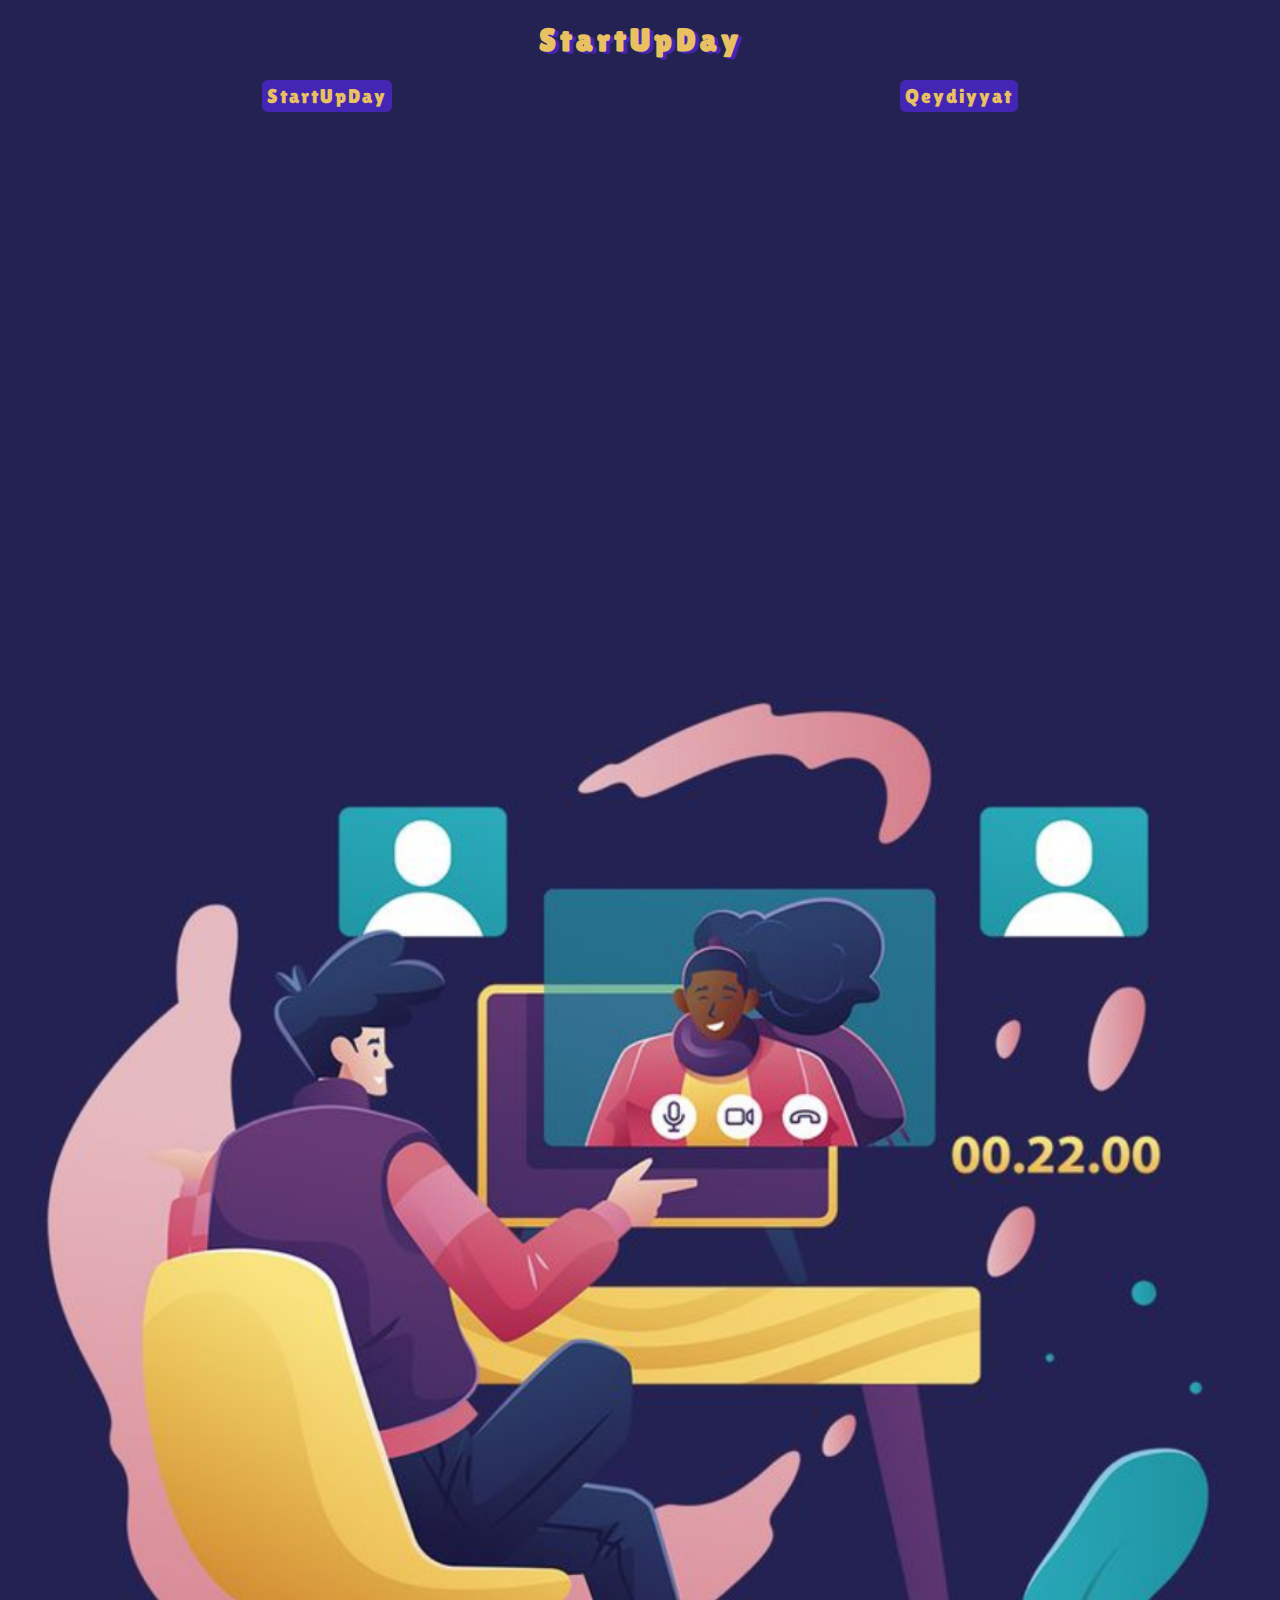
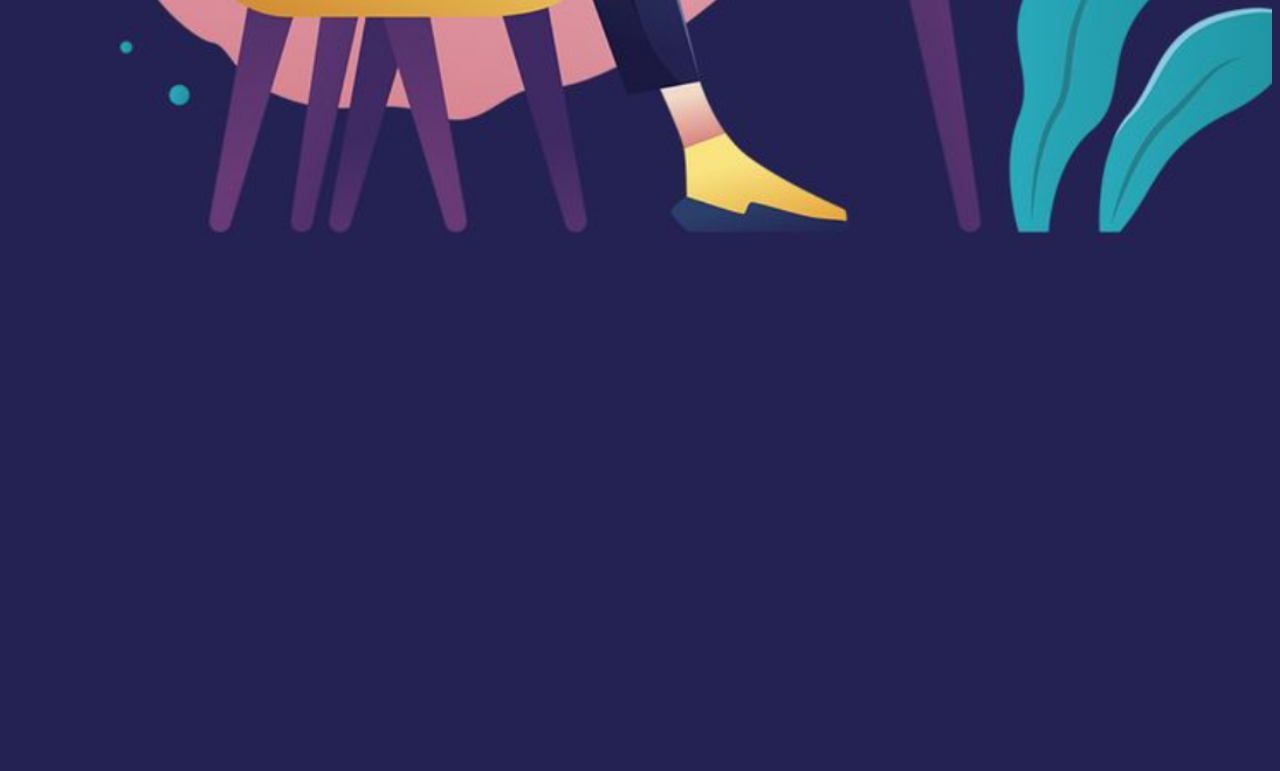
==== index.html @ a4f390d9 "create index peage" ====
<!DOCTYPE html>
<html lang="en">
  <head>
    <meta charset="UTF-8" />
    <meta name="viewport" content="width=device-width, initial-scale=1.0" />
    <title>StartUpDay</title>
    <link rel="stylesheet" href="./style/main.css" />
    <link rel="stylesheet" href="./style/index.css" />

    <link rel="preconnect" href="https://fonts.googleapis.com" />
    <link rel="preconnect" href="https://fonts.gstatic.com" crossorigin />
    <link
      href="https://fonts.googleapis.com/css2?family=Lilita+One&display=swap"
      rel="stylesheet"
    />
  </head>
  <body>
    <header><h1>StartUpDay</h1></header>
    <nav>
      <div>
        <i><button>StartUpDay</button></i>
      </div>
      <div>
        <i><button>Qeydiyyat</button></i>
      </div>
    </nav>
    <section>
      <img width="100%" src="./canvas/Bg-canva1.png" alt="" />
    </section>
    <footer></footer>
  </body>
</html>
---- style/main.css ----
body {
  background-color: #242253;

}
---- style/index.css ----
header {
  margin-bottom: 10px;
}
h1 {
  color: #26a2b2;
  font-family: "Lilita One", sans-serif;
  letter-spacing: 4px;
  display: flex;
  justify-content: center;
  color: #eac160;
  text-shadow: #4327b4 4px 2px;
}
nav {
  display: flex;
  justify-content: space-around;
}
nav button {
    padding: 5px;
  border-radius: 6px;
  background-color: #4327b4;
  color: #eac160;
  font-family: "Lilita One", sans-serif;
  letter-spacing: 2px;
  font-size: 20px;
  border: none;
  /* transition: all 0.6 ease; */
}
nav button:active{
    transform: scale(0.8);
}
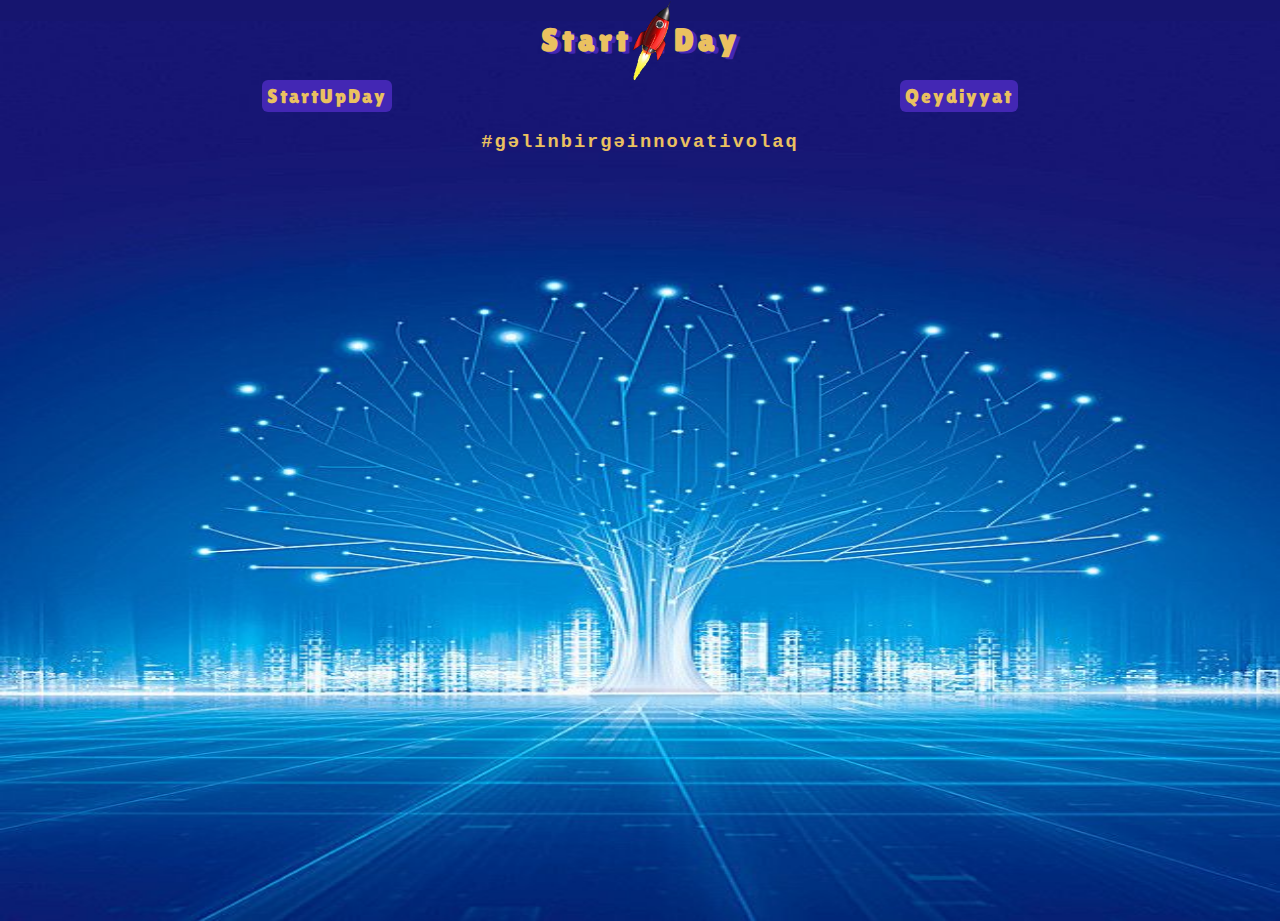
==== commit d525b7b4: "update form structor" ====
--- a/index.html
+++ b/index.html
@@ -15,17 +15,34 @@
     />
   </head>
   <body>
-    <header><h1>StartUpDay</h1></header>
+    <img
+      style="position: absolute; z-index: -20; top: 50; right: 0; width: 100%"
+      width="100%"
+      height="100%"
+      src="./canvas/bg-canva-2.jfif"
+      alt=""
+    />
+
+    <header>
+      <h1>
+        Start .<span style="position: relative"
+          ><img
+            style="width: 65px; position: absolute; right: -30px; top: -20px"
+            src="./canvas/rocker-logo-without-bg.png"
+            alt="" /></span
+        >. Day
+      </h1>
+    </header>
     <nav>
       <div>
-        <i><button>StartUpDay</button></i>
+        <a href="./index.html"><button>StartUpDay</button></a>
       </div>
       <div>
-        <i><button>Qeydiyyat</button></i>
+        <a href="./pages/registration.html"><button>Qeydiyyat</button> </a>
       </div>
     </nav>
     <section>
-      <img width="100%" src="./canvas/Bg-canva1.png" alt="" />
+      <h3 class="sloqan">#gəlinbirgəinnovativolaq</h3>
     </section>
     <footer></footer>
   </body>
--- a/style/main.css
+++ b/style/main.css
@@ -1,4 +1,3 @@
 body {
-  background-color: #242253;
-
+  background-color: rgb(22, 21, 111);
 }
--- a/style/index.css
+++ b/style/index.css
@@ -15,7 +15,7 @@
   justify-content: space-around;
 }
 nav button {
-    padding: 5px;
+  padding: 5px;
   border-radius: 6px;
   background-color: #4327b4;
   color: #eac160;
@@ -25,6 +25,12 @@
   border: none;
   /* transition: all 0.6 ease; */
 }
-nav button:active{
-    transform: scale(0.8);
+nav button:active {
+  transform: scale(0.8);
 }
+.sloqan {
+  color: #eac160;
+  font-family: "Courier New", Courier, monospace;
+  text-align: center;
+  letter-spacing: 2px;
+}
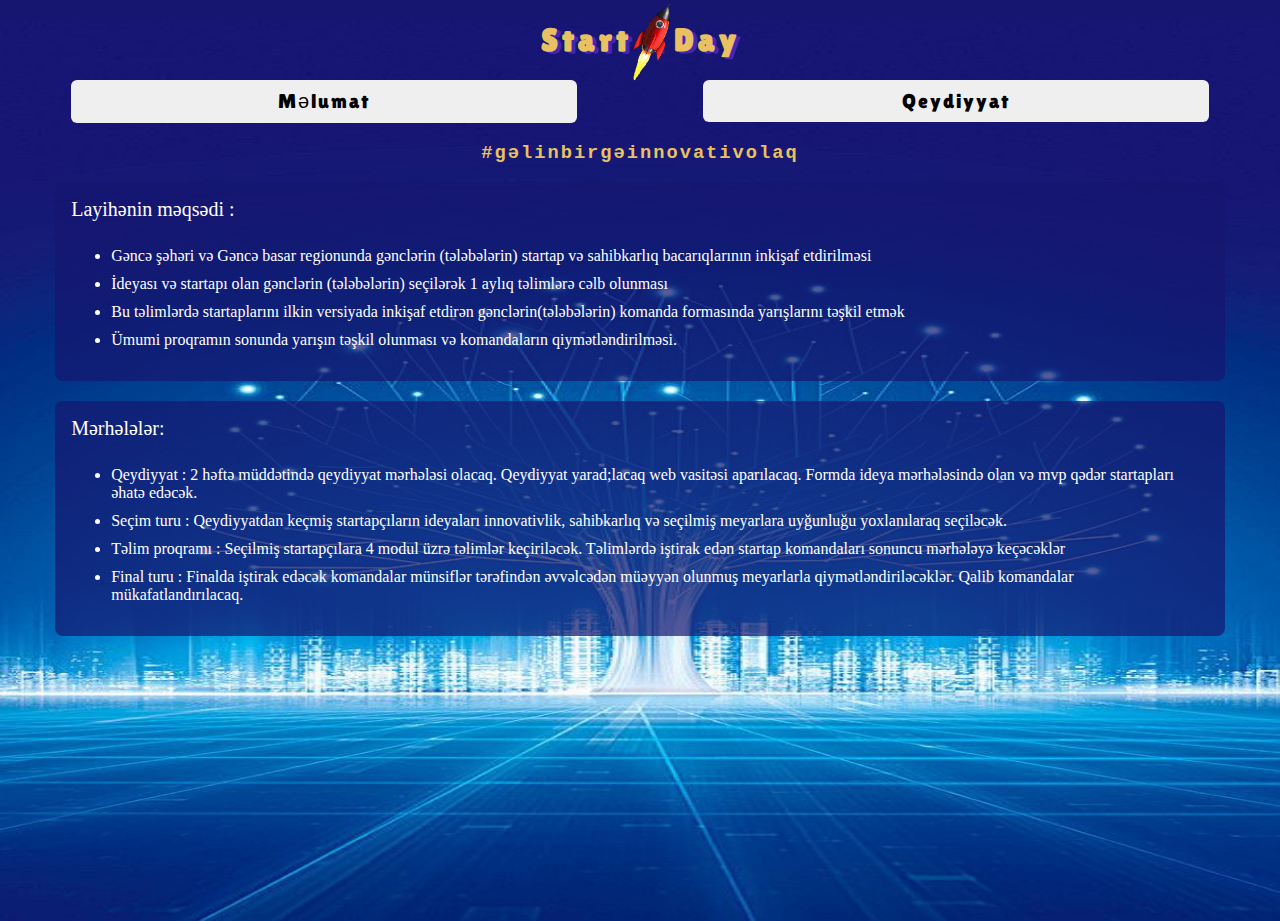
==== commit 5e2b443c: "update 03" ====
--- a/index.html
+++ b/index.html
@@ -35,7 +35,7 @@
     </header>
     <nav>
       <div>
-        <a href="./index.html"><button>StartUpDay</button></a>
+        <a href="./index.html"><button>Məlumat</button></a>
       </div>
       <div>
         <a href="./pages/registration.html"><button>Qeydiyyat</button> </a>
@@ -44,6 +44,54 @@
     <section>
       <h3 class="sloqan">#gəlinbirgəinnovativolaq</h3>
     </section>
+    <section class="goalSection containerBig">
+      <div class="text-head">Layihənin məqsədi :</div>
+      <ul>
+        <li>
+          Gəncə şəhəri və Gəncə basar regionunda gənclərin (tələbələrin) startap
+          və sahibkarlıq bacarıqlarının inkişaf etdirilməsi
+        </li>
+        <li>
+          İdeyası və startapı olan gənclərin (tələbələrin) seçilərək 1 aylıq
+          təlimlərə cəlb olunması
+        </li>
+        <li>
+          Bu təlimlərdə startaplarını ilkin versiyada inkişaf etdirən
+          gənclərin(tələbələrin) komanda formasında yarışlarını təşkil etmək
+        </li>
+        <li>
+          Ümumi proqramın sonunda yarışın təşkil olunması və komandaların
+          qiymətləndirilməsi.
+        </li>
+      </ul>
+    </section>
+
+    <section class="goalSection containerBig">
+      <div class="text-head">Mərhələlər:</div>
+      <ul>
+        <li>
+          Qeydiyyat : 2 həftə müddətində qeydiyyat mərhələsi olacaq. Qeydiyyat
+          yarad;lacaq web vasitəsi aparılacaq. Formda ideya mərhələsində olan və
+          mvp qədər startapları əhatə edəcək.
+        </li>
+        <li>
+          Seçim turu : Qeydiyyatdan keçmiş startapçıların ideyaları
+          innovativlik, sahibkarlıq və seçilmiş meyarlara uyğunluğu yoxlanılaraq
+          seçiləcək.
+        </li>
+        <li>
+          Təlim proqramı : Seçilmiş startapçılara 4 modul üzrə təlimlər
+          keçiriləcək. Təlimlərdə iştirak edən startap komandaları sonuncu
+          mərhələyə keçəcəklər
+        </li>
+        <li>
+          Final turu : Finalda iştirak edəcək komandalar münsiflər tərəfindən
+          əvvəlcədən müəyyən olunmuş meyarlarla qiymətləndiriləcəklər. Qalib
+          komandalar mükafatlandırılacaq.
+        </li>
+      </ul>
+    </section>
+
     <footer></footer>
   </body>
 </html>
--- a/style/main.css
+++ b/style/main.css
@@ -1,3 +1,8 @@
 body {
   background-color: rgb(22, 21, 111);
 }
+
+.containerBig{
+  max-width: 90%;
+  margin: auto;
+}--- a/style/index.css
+++ b/style/index.css
@@ -13,12 +13,17 @@
 nav {
   display: flex;
   justify-content: space-around;
+  width: 100%;
+}
+nav div {
+  width: 40%;
 }
 nav button {
-  padding: 5px;
+  width: 100%;
+  padding: 10px;
   border-radius: 6px;
-  background-color: #4327b4;
-  color: #eac160;
+  /* background-color: #4327b4;
+  color: #eac160; */
   font-family: "Lilita One", sans-serif;
   letter-spacing: 2px;
   font-size: 20px;
@@ -26,7 +31,7 @@
   /* transition: all 0.6 ease; */
 }
 nav button:active {
-  transform: scale(0.8);
+  transform: scale(0.9);
 }
 .sloqan {
   color: #eac160;
@@ -34,3 +39,23 @@
   text-align: center;
   letter-spacing: 2px;
 }
+
+/** layihenin meqsedleri */
+
+.goalSection {
+  background-color: rgba(22, 21, 111, 0.7);
+  border-radius: 8px;
+  display: flex;
+  flex-direction: column;
+  margin-bottom: 20px ;
+  padding: 1rem;
+}
+
+.goalSection .text-head {
+  font-size: 20px;
+  color: white;
+}
+.goalSection ul li {
+  color: white;
+  margin-top: 10px;
+}
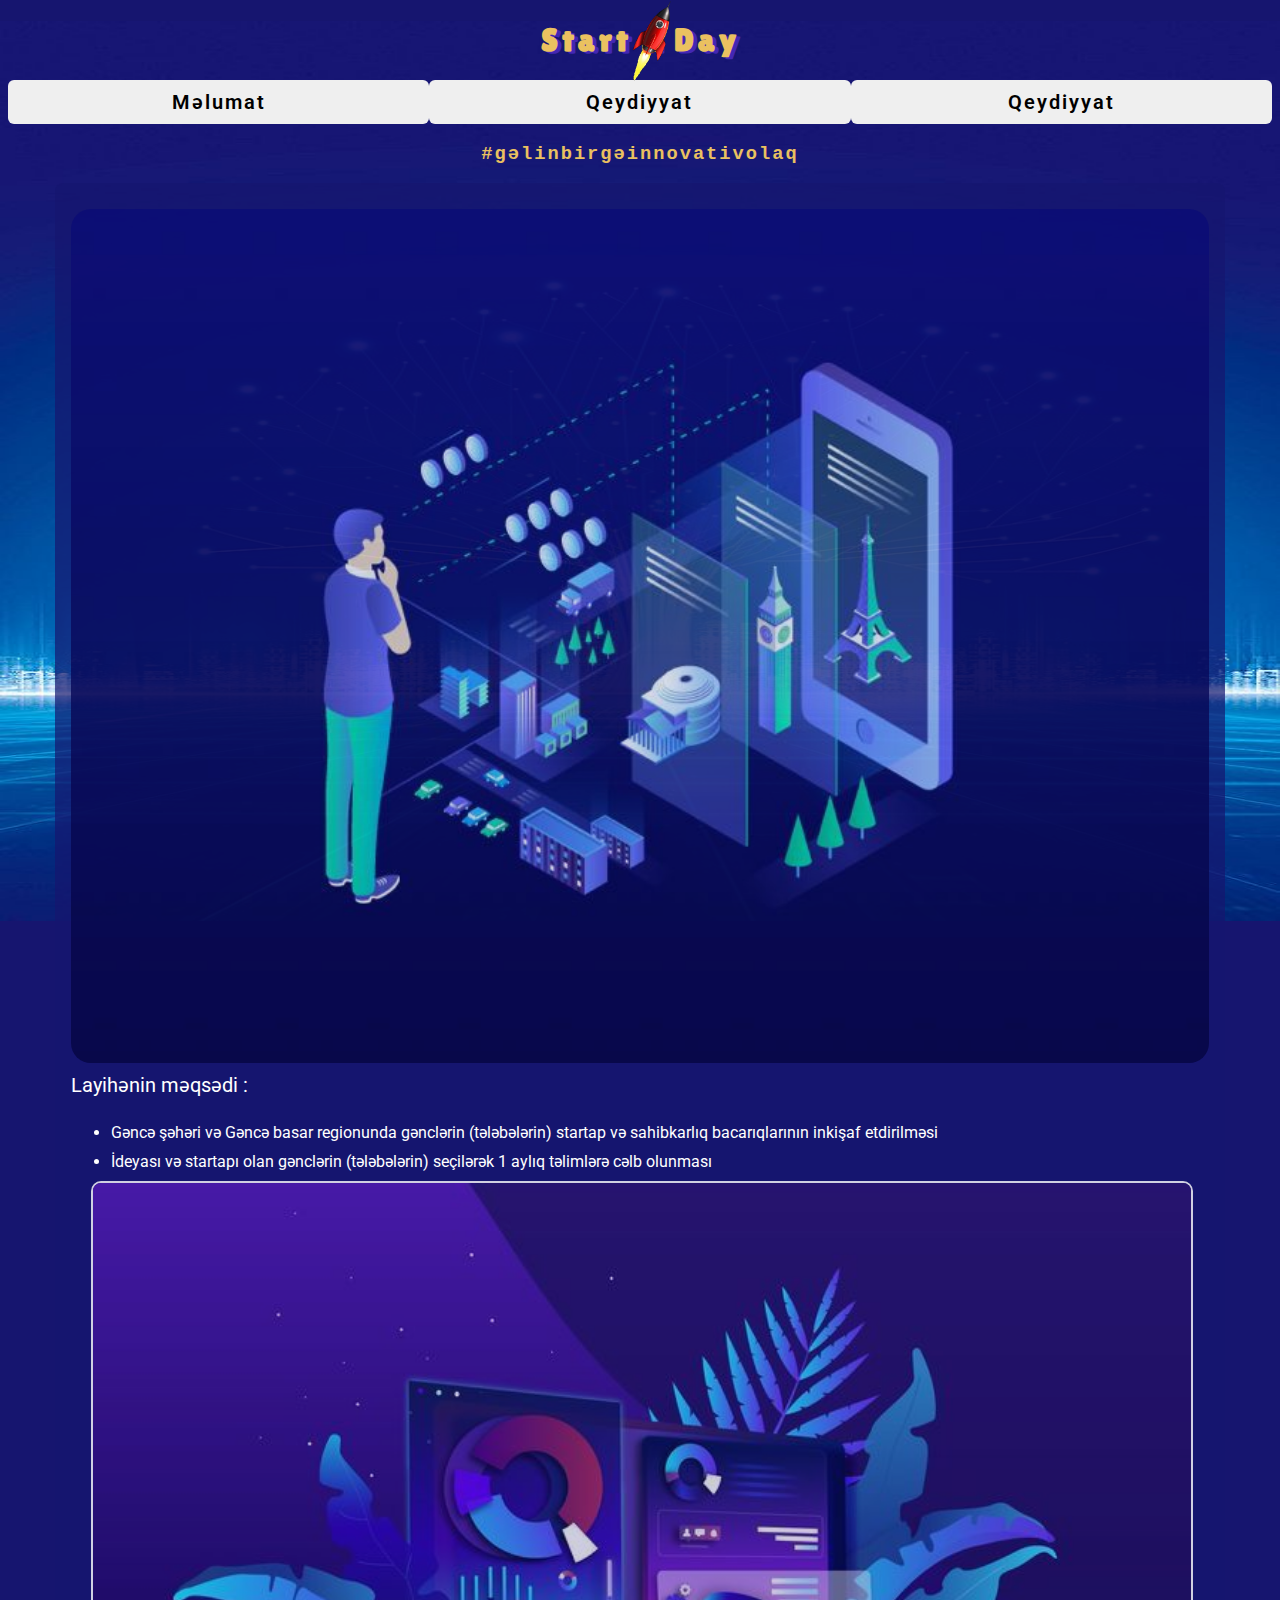
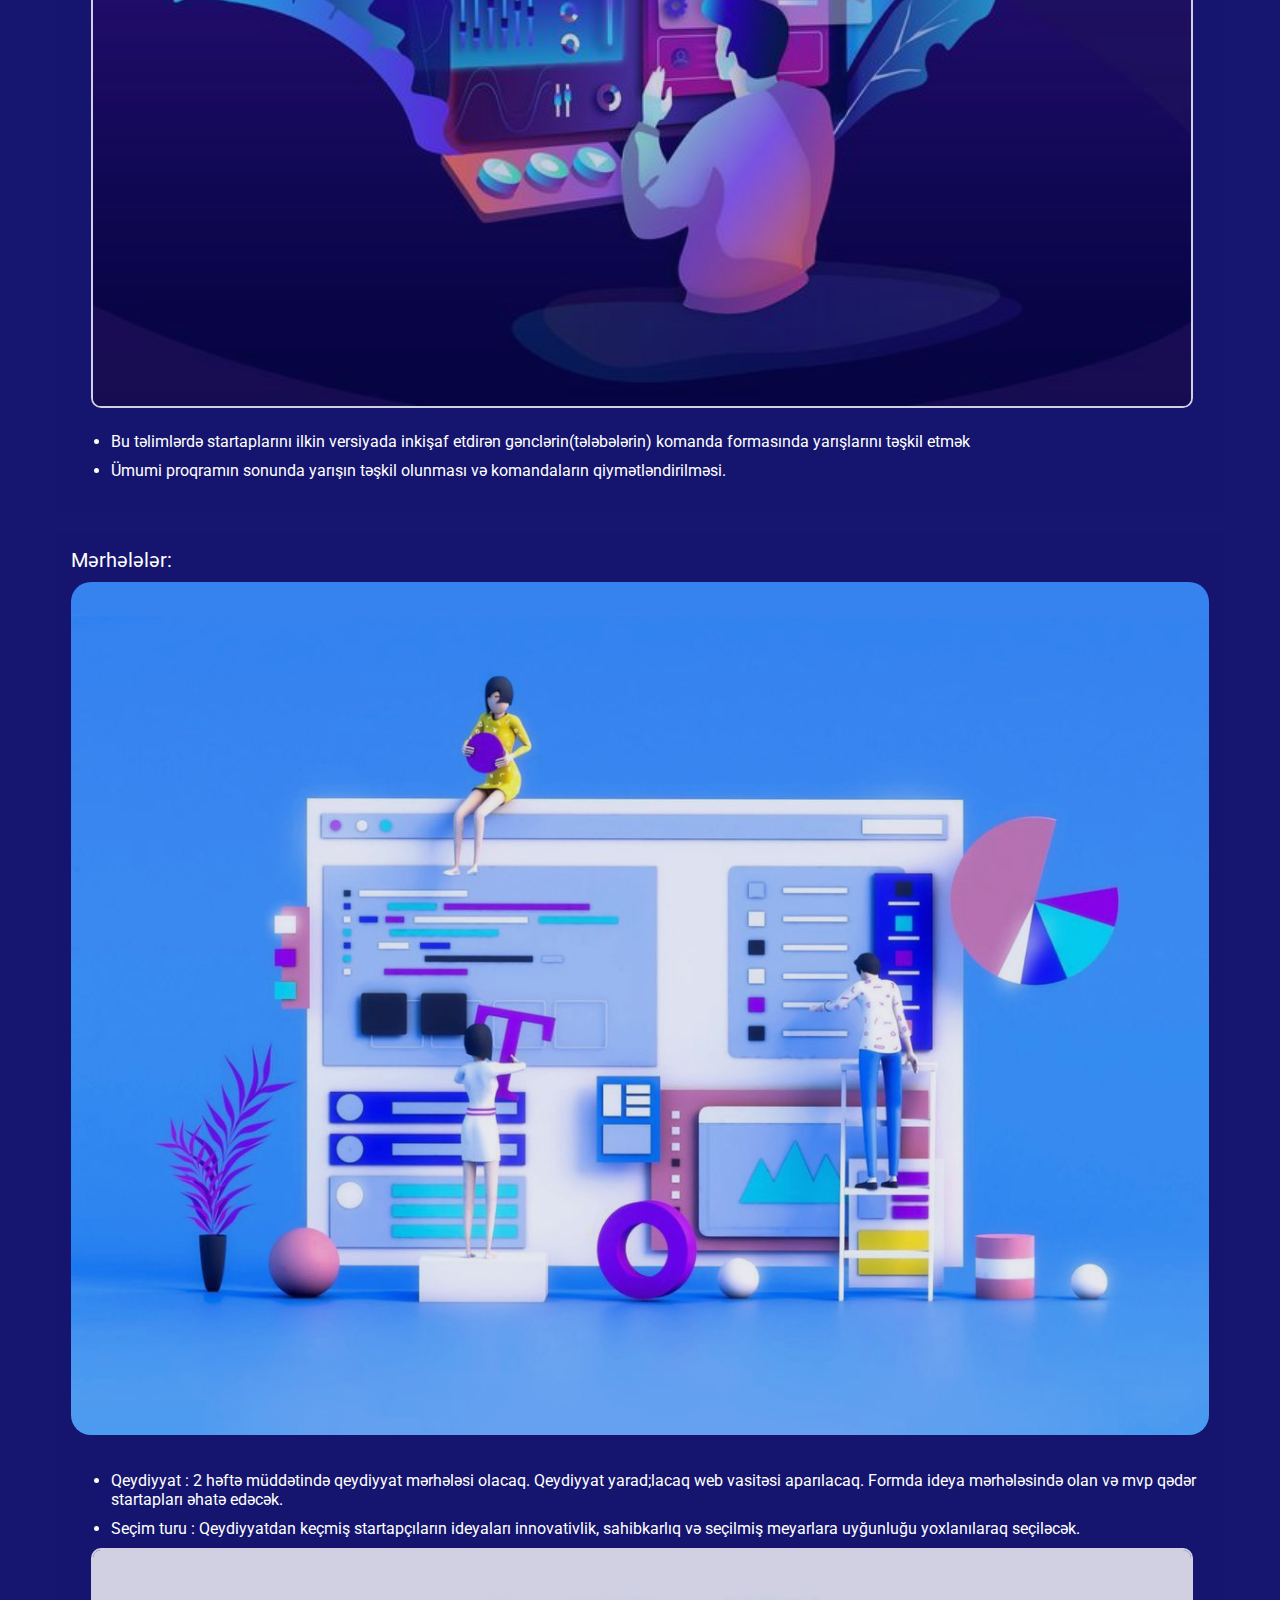
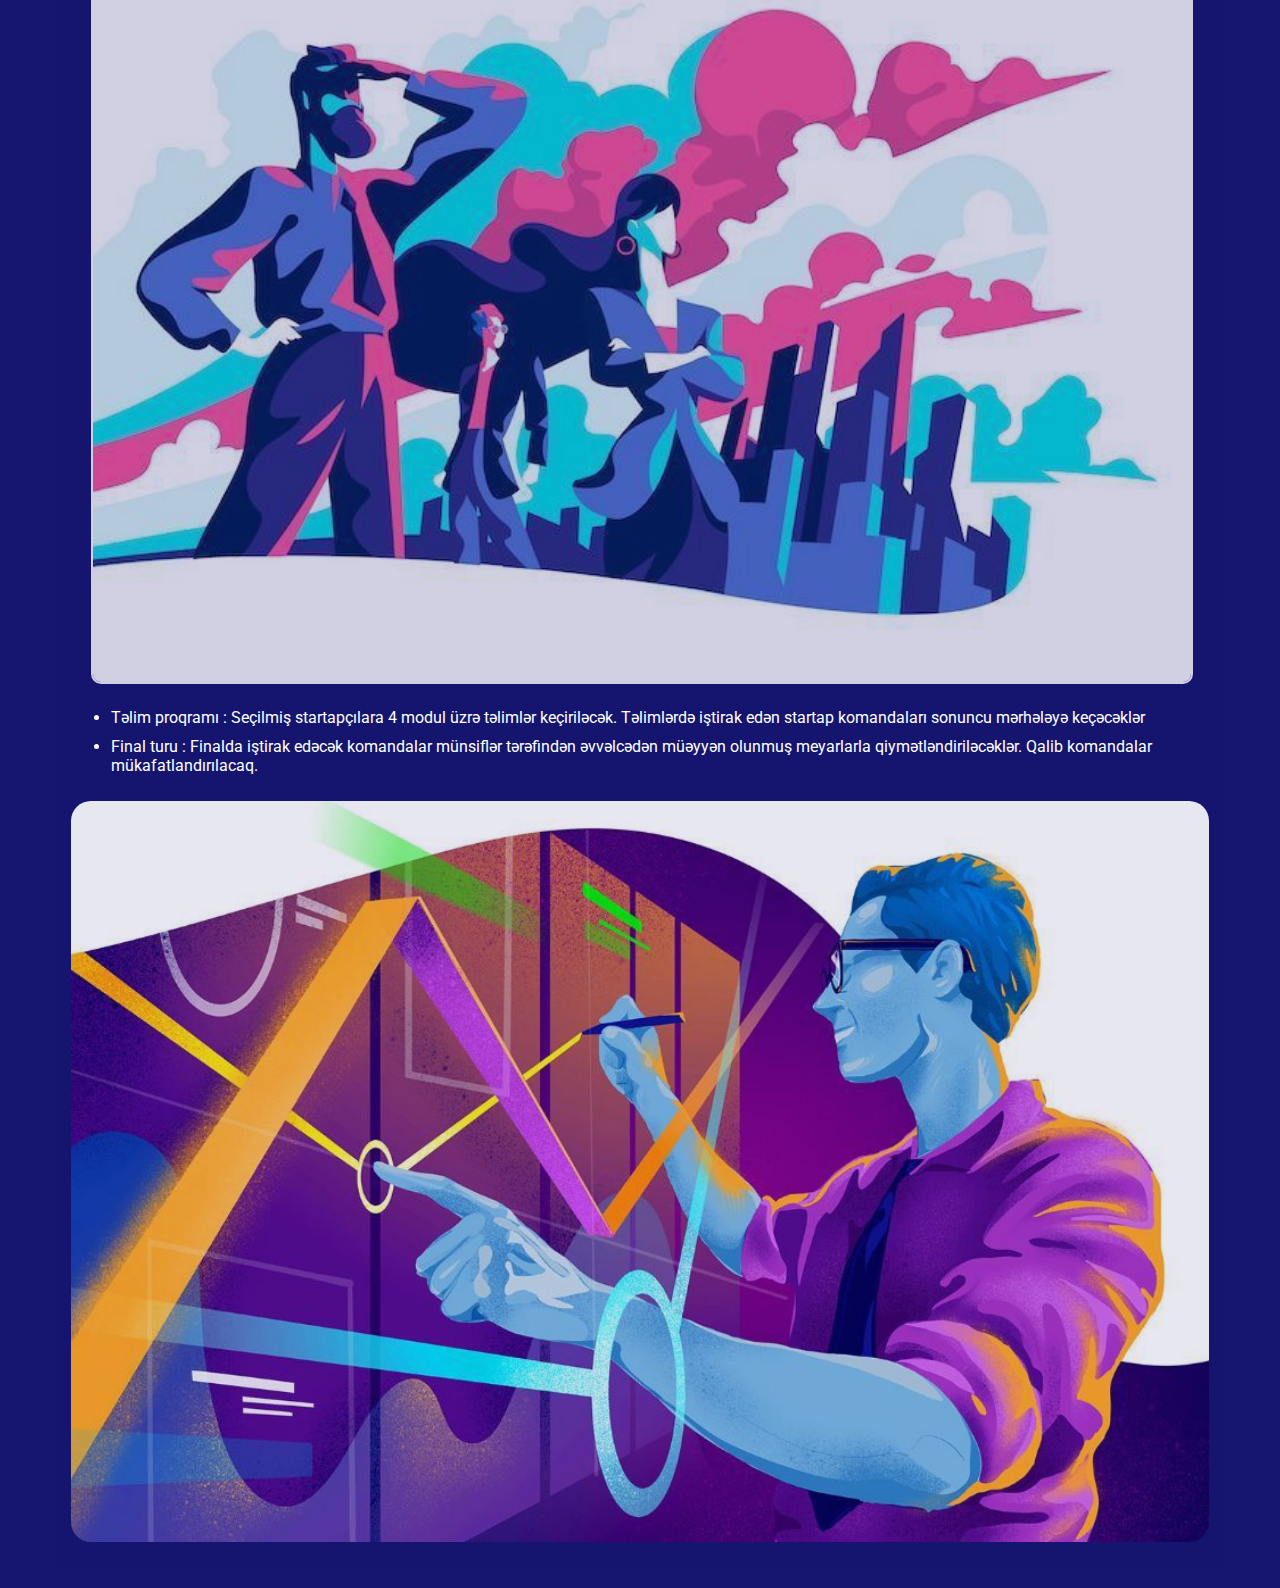
==== commit 21c8f6ce: "update regs" ====
--- a/index.html
+++ b/index.html
@@ -11,6 +11,13 @@
     <link rel="preconnect" href="https://fonts.gstatic.com" crossorigin />
     <link
       href="https://fonts.googleapis.com/css2?family=Lilita+One&display=swap"
+      rel="stylesheet"
+    />
+    <link rel="preconnect" href="https://fonts.googleapis.com" />
+    <link rel="preconnect" href="https://fonts.gstatic.com" crossorigin />
+    <!--* font Roboto -->
+    <link
+      href="https://fonts.googleapis.com/css2?family=Lilita+One&family=Roboto:ital,wght@0,100;0,300;0,400;0,500;0,700;1,100;1,400;1,500&display=swap"
       rel="stylesheet"
     />
   </head>
@@ -40,12 +47,21 @@
       <div>
         <a href="./pages/registration.html"><button>Qeydiyyat</button> </a>
       </div>
+      <div>
+        <a href="./pages/qeydiyyat-2/Qeydiyyat.html"><button>Qeydiyyat</button> </a>
+      </div>
     </nav>
     <section>
       <h3 class="sloqan">#gəlinbirgəinnovativolaq</h3>
     </section>
     <section class="goalSection containerBig">
+      <img
+        src="./canvas/darkBackTexhFhoto.jpeg"
+        alt=""
+        style="opacity: 0.8; border-radius: 20px; margin: 10px 0"
+      />
       <div class="text-head">Layihənin məqsədi :</div>
+
       <ul>
         <li>
           Gəncə şəhəri və Gəncə basar regionunda gənclərin (tələbələrin) startap
@@ -55,6 +71,17 @@
           İdeyası və startapı olan gənclərin (tələbələrin) seçilərək 1 aylıq
           təlimlərə cəlb olunması
         </li>
+        <img
+          src="./canvas/bgDarkBluePart2IMage.jpeg"
+          width="100%"
+          style="
+            margin: 10px 10px 10px -20px;
+            border: 2px solid white;
+            border-radius: 10px;
+            opacity: 0.8;
+          "
+          alt=""
+        />
         <li>
           Bu təlimlərdə startaplarını ilkin versiyada inkişaf etdirən
           gənclərin(tələbələrin) komanda formasında yarışlarını təşkil etmək
@@ -68,6 +95,12 @@
 
     <section class="goalSection containerBig">
       <div class="text-head">Mərhələlər:</div>
+      <img
+        src="./canvas/bgImageLightBluePhoto.jpeg"
+        alt=""
+        style="opacity: 0.9; border-radius: 20px; margin: 10px 0"
+      />
+
       <ul>
         <li>
           Qeydiyyat : 2 həftə müddətində qeydiyyat mərhələsi olacaq. Qeydiyyat
@@ -79,6 +112,17 @@
           innovativlik, sahibkarlıq və seçilmiş meyarlara uyğunluğu yoxlanılaraq
           seçiləcək.
         </li>
+        <img
+          src="./canvas/uzaqaBaxanREngliler.jpeg"
+          width="100%"
+          style="
+            margin: 10px 10px 10px -20px;
+            border: 2px solid white;
+            border-radius: 10px;
+            opacity: 0.8;
+          "
+          alt=""
+        />
         <li>
           Təlim proqramı : Seçilmiş startapçılara 4 modul üzrə təlimlər
           keçiriləcək. Təlimlərdə iştirak edən startap komandaları sonuncu
@@ -90,6 +134,11 @@
           komandalar mükafatlandırılacaq.
         </li>
       </ul>
+      <img
+        src="./canvas/diagramManWhiteImage.jpeg"
+        alt=""
+        style="opacity: 0.9; border-radius: 20px; margin: 10px 0"
+      />
     </section>
 
     <footer></footer>
--- a/style/index.css
+++ b/style/index.css
@@ -1,3 +1,7 @@
+* {
+  font-family: "Lilita One", sans-serif;
+  font-family: "Roboto", sans-serif;
+}
 header {
   margin-bottom: 10px;
 }
@@ -18,15 +22,22 @@
 nav div {
   width: 40%;
 }
+nav a {
+  font-family: "Lilita One", sans-serif;
+  font-family: "Roboto", sans-serif;
+}
 nav button {
+  font-family: "Lilita One", sans-serif;
+  font-family: "Roboto", sans-serif;
+
   width: 100%;
   padding: 10px;
   border-radius: 6px;
   /* background-color: #4327b4;
   color: #eac160; */
-  font-family: "Lilita One", sans-serif;
   letter-spacing: 2px;
   font-size: 20px;
+  font-weight: 600;
   border: none;
   /* transition: all 0.6 ease; */
 }
@@ -47,7 +58,7 @@
   border-radius: 8px;
   display: flex;
   flex-direction: column;
-  margin-bottom: 20px ;
+  margin-bottom: 20px;
   padding: 1rem;
 }
 
